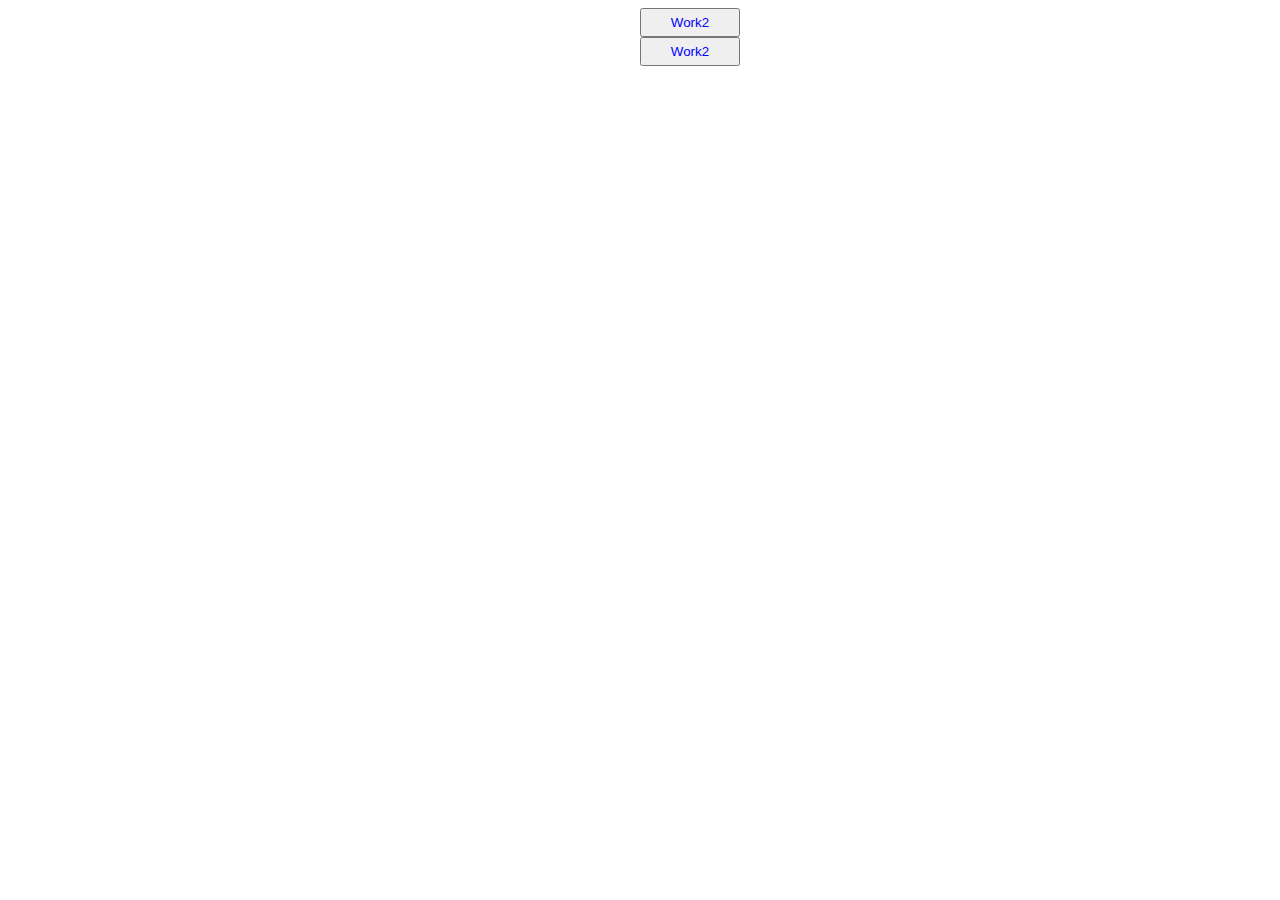
==== index.html @ d295db10 "add work1 & work 2" ====
<!DOCTYPE html>
<html lang="en">
<head>
    <meta charset="UTF-8">
    <meta name="viewport" content="width=device-width, initial-scale=1.0">
    <title>index</title>
</head>
<style>
    a{
        margin: 50%;
    }
    button{
        color: blue;
        width: 100px;
        padding: 5px;
    }
</style>
<body>
    <a href="work1/work1.html"><button>Work2</button></a>
    <a href="work2.html"><button>Work2</button></a>
</body>
</html>
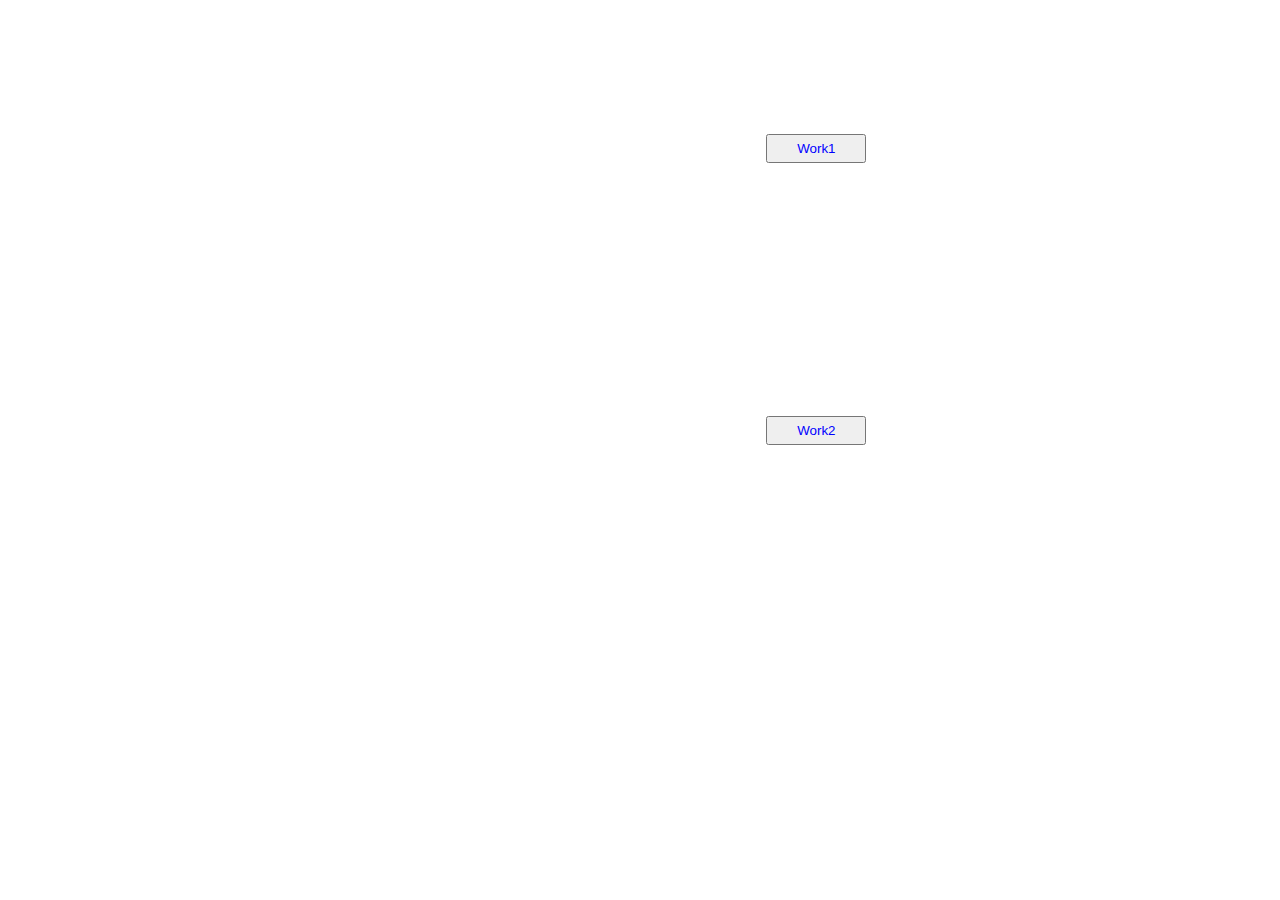
==== commit 8ab7c190: "change work2" ====
--- a/index.html
+++ b/index.html
@@ -13,10 +13,11 @@
         color: blue;
         width: 100px;
         padding: 5px;
+        margin: 10%;
     }
 </style>
 <body>
-    <a href="work1/work1.html"><button>Work2</button></a>
+    <a href="work1/work1.html"><button>Work1</button></a>
     <a href="work2.html"><button>Work2</button></a>
 </body>
 </html>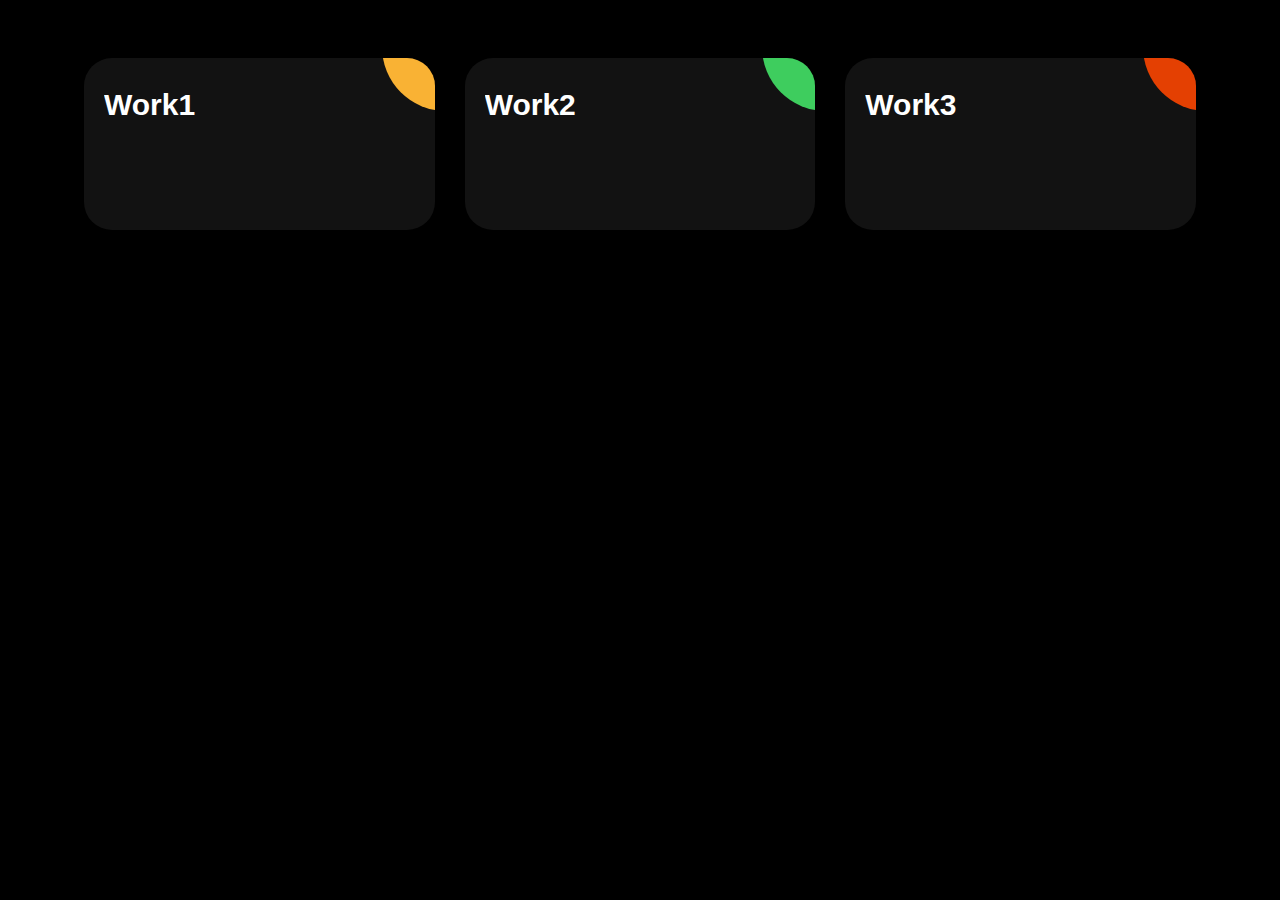
==== commit 27c8f007: "create work3 and update index" ====
--- a/index.html
+++ b/index.html
@@ -4,20 +4,47 @@
     <meta charset="UTF-8">
     <meta name="viewport" content="width=device-width, initial-scale=1.0">
     <title>index</title>
+    <link rel="stylesheet" href="style.css">
 </head>
-<style>
-    a{
-        margin: 50%;
-    }
-    button{
-        color: blue;
-        width: 100px;
-        padding: 5px;
-        margin: 10%;
-    }
-</style>
+
 <body>
-    <a href="work1/work1.html"><button>Work1</button></a>
-    <a href="work2.html"><button>Work2</button></a>
+    
+    <div class="ag-format-container">
+        <div class="ag-courses_box">
+
+          <div class="ag-courses_item">
+            <a href="work1/work1.html" class="ag-courses-item_link">
+              <div class="ag-courses-item_bg"></div>
+      
+              <div class="ag-courses-item_title">
+                Work1
+              </div>  
+            </a>
+          </div>
+
+          <div class="ag-courses_item">
+            <a href="work2/work2.html" class="ag-courses-item_link">
+              <div class="ag-courses-item_bg"></div>
+      
+              <div class="ag-courses-item_title">
+                Work2
+              </div>  
+            </a>
+          </div>
+
+          <div class="ag-courses_item">
+            <a href="work3/work3.html" class="ag-courses-item_link">
+              <div class="ag-courses-item_bg"></div>
+      
+              <div class="ag-courses-item_title">
+                Work3
+              </div>  
+            </a>
+          </div>
+      
+      
+      
+        </div>
+      </div>
 </body>
 </html>--- a/style.css
+++ b/style.css
@@ -0,0 +1,106 @@
+*{
+    font-family: 'Franklin Gothic Medium', 'Arial Narrow', Arial, sans-serif;
+    text-decoration: none;
+}
+.ag-format-container {
+    width: 1142px;
+    margin: 0 auto;
+  }
+  
+  body {
+    background-color: #000;
+  }
+  .ag-courses_box {
+    display: -webkit-box;
+    display: -ms-flexbox;
+    display: flex;
+    -webkit-box-align: start;
+    -ms-flex-align: start;
+    align-items: flex-start;
+    -ms-flex-wrap: wrap;
+    flex-wrap: wrap;
+  
+    padding: 50px 0;
+  }
+  .ag-courses_item {
+    -ms-flex-preferred-size: calc(33.33333% - 30px);
+    flex-basis: calc(33.33333% - 30px);
+  
+    margin: 0 15px 30px;
+  
+    overflow: hidden;
+  
+    border-radius: 28px;
+  }
+  .ag-courses-item_link {
+    display: block;
+    padding: 30px 20px;
+    background-color: #121212;
+  
+    overflow: hidden;
+  
+    position: relative;
+  }
+  .ag-courses-item_link:hover,
+  .ag-courses-item_link:hover .ag-courses-item_date {
+    text-decoration: none;
+    color: #FFF;
+  }
+  .ag-courses-item_link:hover .ag-courses-item_bg {
+    -webkit-transform: scale(10);
+    -ms-transform: scale(10);
+    transform: scale(10);
+  }
+  .ag-courses-item_title {
+    min-height: 87px;
+    margin: 0 0 25px;
+  
+    overflow: hidden;
+  
+    font-weight: bold;
+    font-size: 30px;
+    color: #FFF;
+  
+    z-index: 2;
+    position: relative;
+  }
+
+  .ag-courses-item_bg {
+    height: 128px;
+    width: 128px;
+    background-color: #f9b234;
+  
+    z-index: 1;
+    position: absolute;
+    top: -75px;
+    right: -75px;
+  
+    border-radius: 50%;
+  
+    -webkit-transition: all .5s ease;
+    -o-transition: all .5s ease;
+    transition: all .5s ease;
+  }
+  .ag-courses_item:nth-child(2n) .ag-courses-item_bg {
+    background-color: #3ecd5e;
+  }
+  .ag-courses_item:nth-child(3n) .ag-courses-item_bg {
+    background-color: #e44002;
+  }
+  .ag-courses_item:nth-child(4n) .ag-courses-item_bg {
+    background-color: #952aff;
+  }
+  .ag-courses_item:nth-child(5n) .ag-courses-item_bg {
+    background-color: #cd3e94;
+  }
+  .ag-courses_item:nth-child(6n) .ag-courses-item_bg {
+    background-color: #4c49ea;
+  }
+  
+
+  @media only screen and (max-width: 767px) {
+    .ag-format-container {
+      width: 96%;
+    } 
+  }
+  
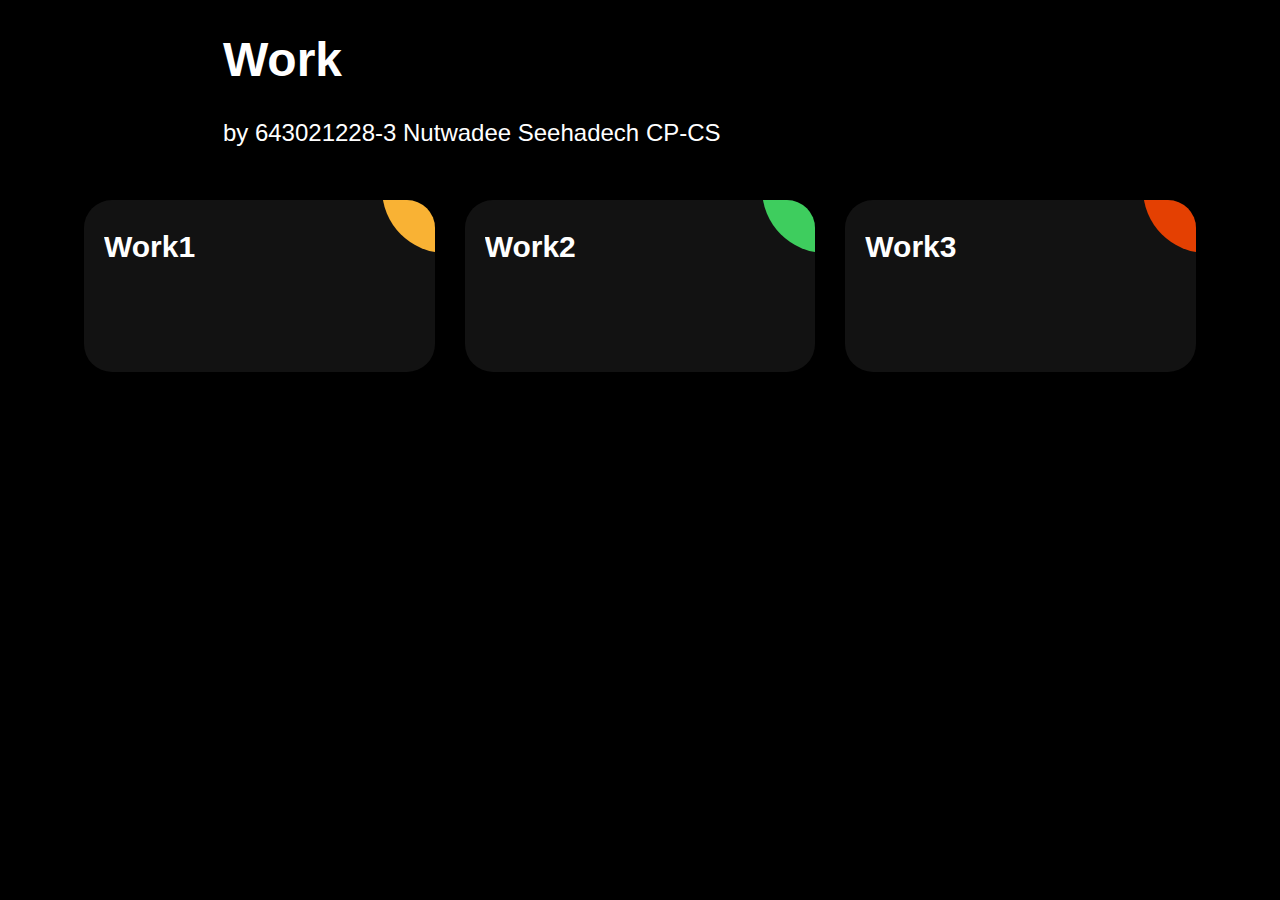
==== commit a0791f49: "." ====
--- a/index.html
+++ b/index.html
@@ -8,7 +8,12 @@
 </head>
 
 <body>
+  <header>
+    <h1>Work</h1>
+    <p>by 643021228-3 Nutwadee Seehadech CP-CS</p>
+  </header>
     
+
     <div class="ag-format-container">
         <div class="ag-courses_box">
 
--- a/style.css
+++ b/style.css
@@ -1,6 +1,19 @@
 *{
     font-family: 'Franklin Gothic Medium', 'Arial Narrow', Arial, sans-serif;
     text-decoration: none;
+}
+header{
+  width: 100%;
+  height: 20%;
+  padding-left: 17%;
+  color: #FFF;
+}
+header h1{
+  font-size: 3rem;
+}
+header p{
+  margin-bottom: 3px;
+  font-size: x-large;
 }
 .ag-format-container {
     width: 1142px;
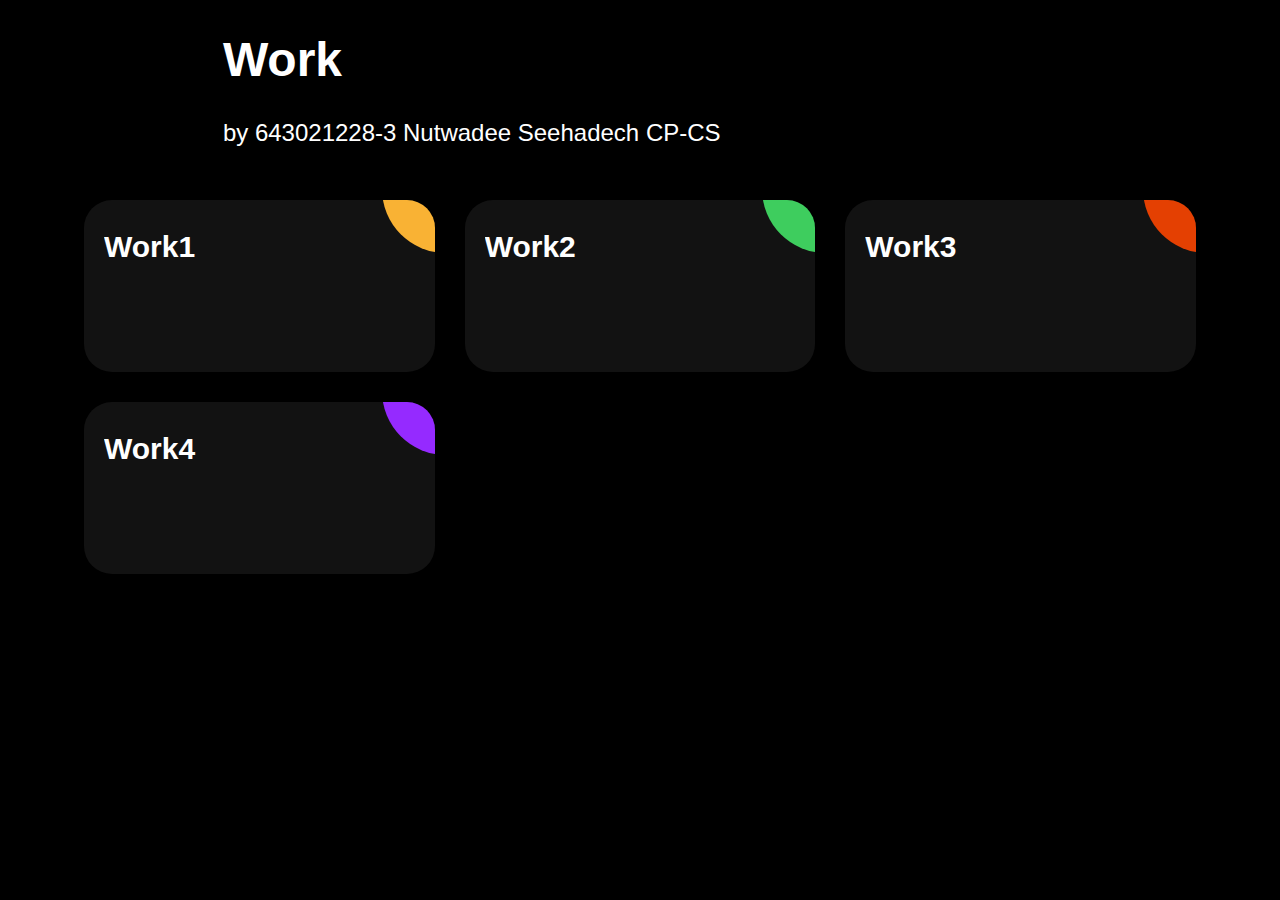
==== commit d7282f2b: "add work4.html" ====
--- a/index.html
+++ b/index.html
@@ -46,8 +46,16 @@
               </div>  
             </a>
           </div>
+          
+          <div class="ag-courses_item">
+            <a href="work4/work4.html" class="ag-courses-item_link">
+              <div class="ag-courses-item_bg"></div>
       
-      
+              <div class="ag-courses-item_title">
+                Work4
+              </div>  
+            </a>
+          </div>
       
         </div>
       </div>
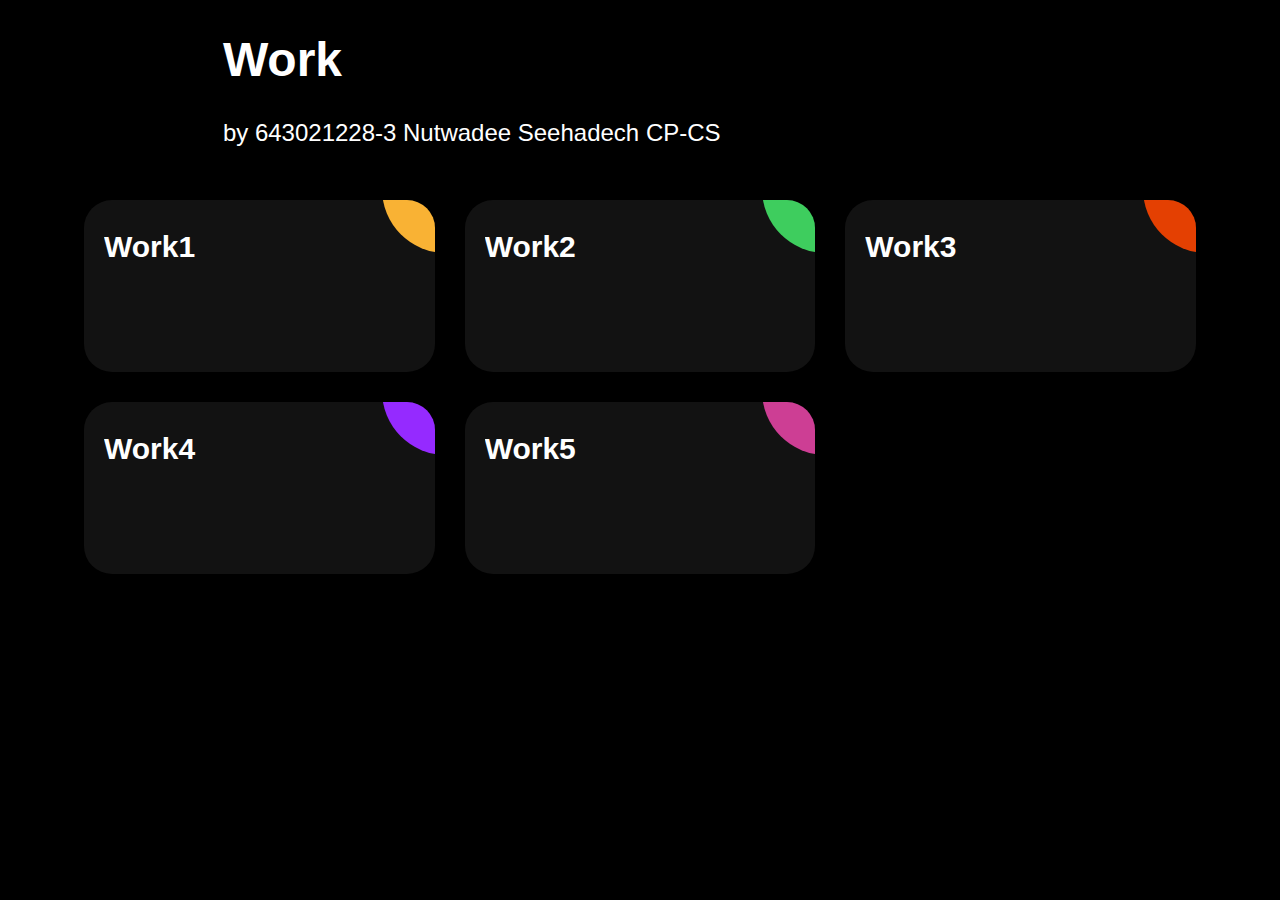
==== commit 69936ae6: "work5" ====
--- a/index.html
+++ b/index.html
@@ -56,6 +56,16 @@
               </div>  
             </a>
           </div>
+
+          <div class="ag-courses_item">
+            <a href="work5/work5.html" class="ag-courses-item_link">
+              <div class="ag-courses-item_bg"></div>
+      
+              <div class="ag-courses-item_title">
+                Work5
+              </div>  
+            </a>
+          </div>
       
         </div>
       </div>
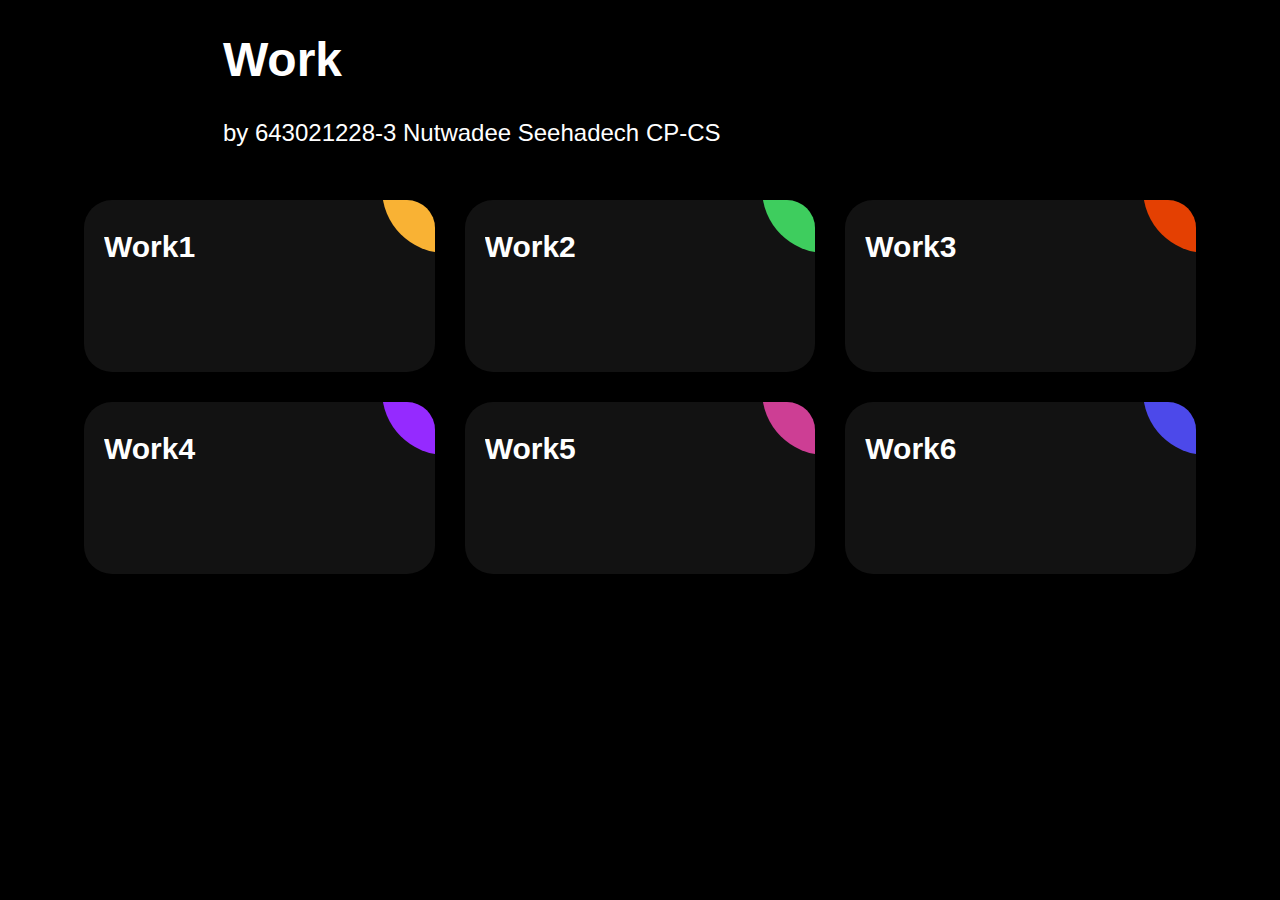
==== commit 0eca9ef5: "work6" ====
--- a/index.html
+++ b/index.html
@@ -66,6 +66,16 @@
               </div>  
             </a>
           </div>
+
+          <div class="ag-courses_item">
+            <a href="work6/index6.html" class="ag-courses-item_link">
+              <div class="ag-courses-item_bg"></div>
+      
+              <div class="ag-courses-item_title">
+                Work6
+              </div>  
+            </a>
+          </div>
       
         </div>
       </div>
